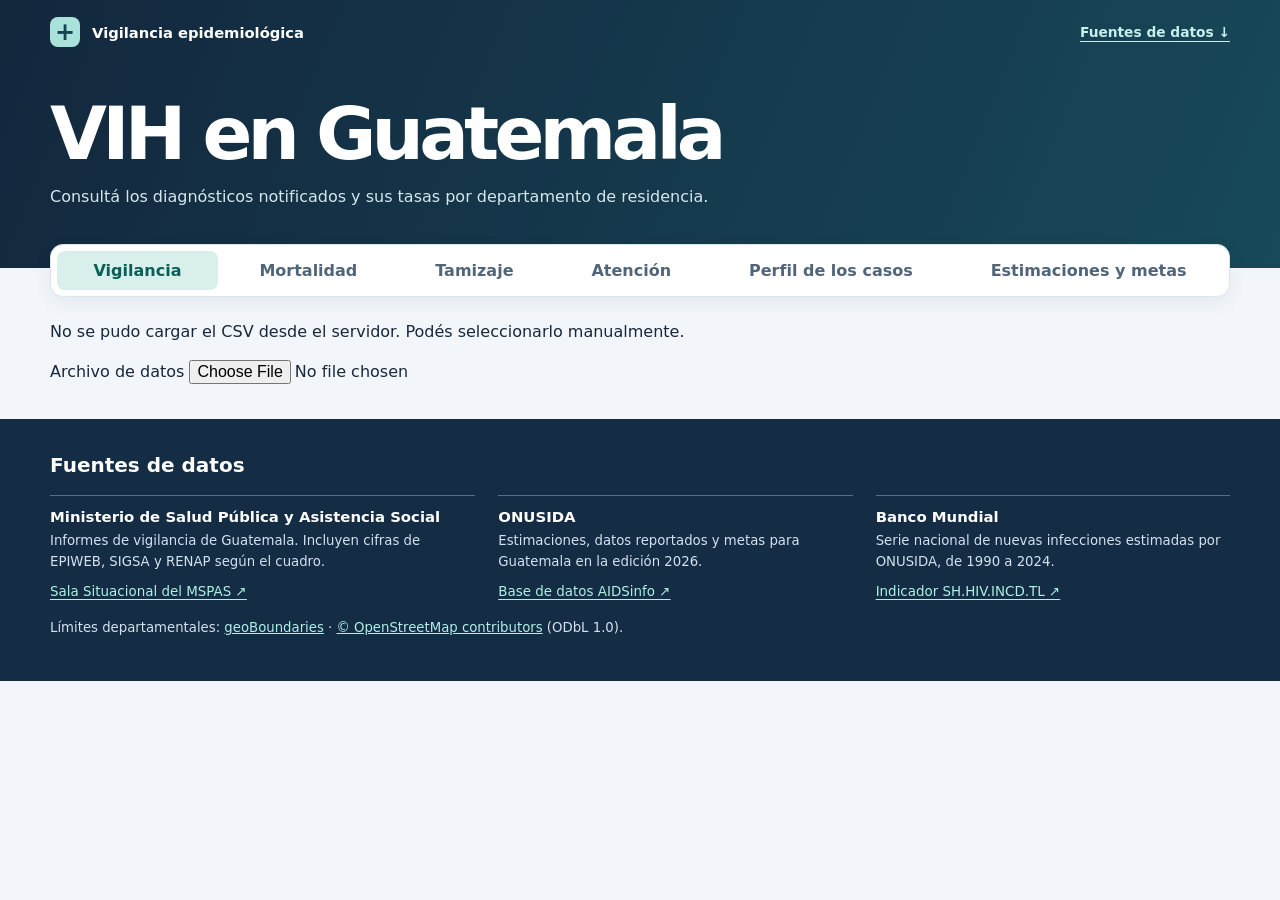
==== Frontend/index.html @ e2d03b77 "Add Guatemala HIV dashboard and Netlify build" ====
<!doctype html>
<html lang="es">
<head>
  <meta charset="utf-8">
  <meta name="viewport" content="width=device-width, initial-scale=1">
  <title>VIH en Guatemala</title>
  <link rel="stylesheet" href="estilos.css">
  <script src="dashboard.js" defer></script>
  <script src="mapa.js" defer></script>
</head>
<body>
  <header class="masthead">
    <div class="frame brand"><span class="mark" aria-hidden="true">+</span> Vigilancia epidemiológica <a href="#fuentes">Fuentes de datos ↓</a></div>
    <div class="frame intro">
      <h1>VIH en Guatemala</h1>
      <p id="descripcion-vista">Consultá los diagnósticos notificados y sus tasas por departamento de residencia.</p>
    </div>
  </header>
  <main class="frame">
    <nav id="vistas" class="tabs" aria-label="Vistas del dashboard">
      <button data-view="vigilancia" aria-pressed="true">Vigilancia</button>
      <button data-view="mortalidad" aria-pressed="false">Mortalidad</button>
      <button data-view="tamizaje" aria-pressed="false">Tamizaje</button>
      <button data-view="atencion" aria-pressed="false">Atención</button>
      <button data-view="perfil" aria-pressed="false">Perfil de los casos</button>
      <button data-view="estimaciones" aria-pressed="false">Estimaciones y metas</button>
    </nav>
    <p id="estado" role="status">Cargando datos…</p>
    <p id="archivo-local" hidden><label for="archivo">Archivo de datos <input id="archivo" type="file" accept=".csv,text/csv"></label></p>
    <div id="dashboard" hidden>
      <section id="resumen" class="cards" aria-label="Resumen nacional"></section>
      <section id="comparacion" class="panel comparison" aria-labelledby="titulo-comparacion" hidden>
        <div class="section-head">
          <div><h2 id="titulo-comparacion">Notificaciones por mes</h2><p class="muted">EPIWEB · Guatemala · enero a septiembre</p></div>
          <span id="variacion" class="delta"></span>
        </div>
        <div class="legend"><span><i class="key prior"></i>2025</span><span><i class="key recent"></i>2026</span></div>
        <div id="comparacion-mensual" class="monthly"></div>
      </section>
      <section class="panel explorer" aria-labelledby="explorar">
        <div class="section-head"><h2 id="explorar">Explorar datos</h2><button id="reset" class="reset">Restablecer filtros</button></div>
        <div id="filtros" class="filters"></div>
      </section>
      <section id="mapa-panel" class="panel" aria-labelledby="titulo-mapa" hidden>
        <div class="section-head"><h2 id="titulo-mapa">Mapa de calor departamental</h2></div>
        <p id="mapa-contexto" class="muted"></p>
        <div id="mapa-superficie"></div>
        <div id="mapa-leyenda" class="map-legend" aria-label="Escala de color"></div>
        <p id="mapa-detalle" class="muted" aria-live="polite"></p>
      </section>
      <section class="panel" aria-labelledby="titulo-grafica">
        <div class="section-head"><h2 id="titulo-grafica">Gráfica</h2><span id="unidad" class="muted"></span></div>
        <p id="nota" class="muted"></p>
        <div id="grafica" class="chart"></div>
      </section>
      <section class="panel" aria-labelledby="titulo-tabla">
        <div class="section-head"><h2 id="titulo-tabla">Observaciones</h2><span id="conteo" class="muted" aria-live="polite"></span></div>
        <div class="table-wrap" tabindex="0" role="region" aria-label="Tabla de observaciones con desplazamiento horizontal"><table><thead><tr><th>Período</th><th>Territorio</th><th>Desglose</th><th class="number">Valor</th><th>Fuente y referencia</th></tr></thead><tbody id="filas"></tbody></table></div>
        <div class="pagination"><button id="anterior">Anterior</button><span id="pagina"></span><button id="siguiente">Siguiente</button></div>
      </section>
    </div>
  </main>
  <footer id="fuentes" class="footer">
    <div class="frame">
      <h2>Fuentes de datos</h2>
      <div class="credits">
        <section>
          <h3>Ministerio de Salud Pública y Asistencia Social</h3>
          <p>Informes de vigilancia de Guatemala. Incluyen cifras de EPIWEB, SIGSA y RENAP según el cuadro.</p>
          <a href="https://epidemiologia.mspas.gob.gt/informacion/vigilancia-epidemiologica/salas-situacionales/12-vih-its-hepatitis">Sala Situacional del MSPAS ↗</a>
        </section>
        <section>
          <h3>ONUSIDA</h3>
          <p>Estimaciones, datos reportados y metas para Guatemala en la edición 2026.</p>
          <a href="https://aidsinfo.unaids.org/dataset">Base de datos AIDSinfo ↗</a>
        </section>
        <section>
          <h3>Banco Mundial</h3>
          <p>Serie nacional de nuevas infecciones estimadas por ONUSIDA, de 1990 a 2024.</p>
          <a href="https://data.worldbank.org/indicator/SH.HIV.INCD.TL?locations=GT">Indicador SH.HIV.INCD.TL ↗</a>
        </section>
      </div>
      <p class="map-credit">Límites departamentales: <a href="https://www.geoboundaries.org/api/current/gbOpen/GTM/ADM1/">geoBoundaries</a> · <a href="https://www.openstreetmap.org/copyright">© OpenStreetMap contributors</a> (ODbL 1.0).</p>
    </div>
  </footer>
</body>
</html>
---- Frontend/estilos.css ----
:root {
  color-scheme: light;
  font-family: "DM Sans", system-ui, sans-serif;
  --ink: #17283a;
  --muted: #50657a;
  --accent: #086b64;
  --teal: #147e73;
  --navy: #142c44;
  --border: #dce5ed;
  --paper: #f2f6fa;
  color: var(--ink);
  background: var(--paper);
}
* { box-sizing: border-box; }
[hidden] { display: none !important; }
body { margin: 0; }
button, select, input { font: inherit; }
button { cursor: pointer; }
button:focus-visible, select:focus-visible, input:focus-visible, a:focus-visible { outline: 3px solid #2ca69a; outline-offset: 3px; }
.frame { width: min(1180px, calc(100% - 56px)); margin-inline: auto; }
.masthead { background: linear-gradient(112deg,#13273d,#174959); color: #fff; }
.brand { min-height: 64px; display: flex; align-items: center; gap: 12px; font-size: .92rem; font-weight: 700; }
.brand a { margin-left: auto; color: #c7efeb; font-size: .86rem; text-underline-offset: 4px; }
.mark { display: grid; place-items: center; width: 30px; height: 30px; border-radius: 8px; background: #a8e2db; color: #164451; font-size: 24px; line-height: 1; }
.intro { padding-block: 34px 58px; }
h1 { font-size: clamp(2.6rem, 6vw, 4.6rem); letter-spacing: -.065em; line-height: .99; margin: 0 0 14px; }
p { margin: 0; line-height: 1.55; }
.intro p { max-width: 680px; color: #d4e7ee; }
.muted { color: var(--muted); }
.tabs { position: relative; margin: -24px 0 23px; display: flex; gap: 5px; padding: 6px; overflow-x: auto; border: 1px solid var(--border); border-radius: 13px; background: #fff; box-shadow: 0 6px 18px #17344a10; }
.tabs button { flex: 1 0 auto; border: 0; border-radius: 8px; padding: 10px 14px; color: var(--muted); font-weight: 700; background: transparent; }
.tabs button:hover { background: #edf4f8; }
.tabs button[aria-pressed="true"] { background: #d9efeb; color: #085f58; }
#estado, #archivo-local { margin-bottom: 16px; }
.cards { display: grid; grid-template-columns: repeat(3,minmax(0,1fr)); gap: 14px; margin-bottom: 16px; }
.card, .panel { background: #fff; border: 1px solid var(--border); border-radius: 14px; box-shadow: 0 4px 15px #17344a06; }
.card { padding: 17px 19px; border-top: 3px solid #2b9284; }
.card:nth-child(2) { border-top-color: #5282ae; }
.card:nth-child(3) { border-top-color: #76849c; }
.card h2 { font-size: .91rem; font-weight: 700; margin: 0; }
.card strong { display: block; font-size: clamp(1.8rem,4vw,2.65rem); letter-spacing: -.05em; margin: 5px 0; font-variant-numeric: tabular-nums; }
.card p, .comparison .muted { font-size: .83rem; color: var(--muted); }
.panel { padding: 20px; margin-bottom: 16px; }
.section-head { display: flex; align-items: baseline; justify-content: space-between; gap: 10px; }
.section-head h2 { margin: 0; font-size: 1.2rem; letter-spacing: -.02em; }
.reset, .pagination button { border: 1px solid var(--border); border-radius: 7px; padding: 6px 9px; background: #fff; color: var(--accent); font-size: .83rem; font-weight: 700; }
.reset:hover, .pagination button:not(:disabled):hover { background: #e5f3f0; }
.filters { display: grid; grid-template-columns: repeat(auto-fit,minmax(165px,1fr)); gap: 12px; margin-top: 14px; }
.filters label { min-width: 0; font-size: .82rem; font-weight: 700; }
.filters select { width: 100%; margin-top: 5px; padding: 8px 9px; border: 1px solid #c2d1dc; border-radius: 7px; background: #f8fbfd; color: var(--ink); }
.filters select:disabled { color: #51667b; }
#nota { font-size: .84rem; margin-top: 7px; }
.chart { display: grid; gap: 8px; margin-top: 16px; }
.bar-row { display: grid; grid-template-columns: minmax(105px,220px) 1fr minmax(55px,auto); align-items: center; gap: 12px; font-size: .84rem; }
.bar-track { background: #e9f1f4; height: 15px; border-radius: 4px; overflow: hidden; }
.bar-fill { height: 100%; background: linear-gradient(90deg,#157b72,#399e94); border-radius: 4px; }
.number { text-align: right; font-variant-numeric: tabular-nums; }
.legend { display: flex; gap: 18px; margin: 13px 0; font-size: .8rem; color: var(--muted); }
.legend span { display: inline-flex; align-items: center; gap: 5px; }
.key { display: inline-block; width: 10px; height: 10px; border-radius: 3px; }
.prior { background: #6589ac; }
.recent { background: var(--teal); }
.delta { color: #184b60; background: #e4eff7; padding: 6px 10px; border-radius: 7px; font-size: .83rem; font-weight: 700; }
.monthly { display: grid; grid-template-columns: repeat(9,minmax(0,1fr)); gap: 5px; }
.month { display: grid; grid-template-rows: 130px auto; gap: 7px; text-align: center; font-size: .78rem; color: var(--muted); }
.pair { display: flex; justify-content: center; gap: 5px; align-items: flex-end; border-bottom: 1px solid var(--border); }
.column { width: min(26px,42%); border-radius: 4px 4px 0 0; }
.table-wrap { overflow-x: auto; margin-top: 12px; }
table { border-collapse: collapse; width: 100%; font-size: .83rem; }
th, td { text-align: left; border-bottom: 1px solid var(--border); padding: 11px 9px; vertical-align: top; }
th { color: var(--muted); white-space: nowrap; background: #f3f7fb; }
tbody tr:hover { background: #f7fafc; }
td a { color: var(--accent); }
.pagination { display: flex; justify-content: flex-end; align-items: center; gap: 10px; margin-top: 12px; font-size: .83rem; }
.pagination button:disabled { opacity: .48; cursor: default; }
.footer { margin-top: 34px; padding: 34px 0 42px; background: var(--navy); color: #fff; }
.footer h2 { margin: 0 0 18px; font-size: 1.25rem; }
.credits { display: grid; grid-template-columns: 1.2fr 1fr 1fr; gap: 23px; }
.credits section { border-top: 1px solid #537189; padding-top: 12px; }
.credits h3 { font-size: .93rem; margin: 0 0 5px; }
.credits p { color: #d4e2ef; font-size: .83rem; margin-bottom: 9px; }
.credits a { color: #aff0e5; font-size: .84rem; text-underline-offset: 3px; }
@media (max-width: 650px) {
  .frame { width: calc(100% - 28px); }
  .intro { padding-top: 22px; }
  .cards, .credits { grid-template-columns: 1fr; gap: 10px; }
  .bar-row { grid-template-columns: minmax(84px,36%) 1fr auto; }
  .panel { padding: 14px; }
  .pair { gap: 3px; }
  .month { grid-template-rows: 95px auto; }
}

#mapa-contexto, #mapa-detalle { font-size: .84rem; margin-top: 8px; }
#mapa-superficie { padding-block: 12px; }
.department-map { display: block; width: min(100%, 540px); height: auto; max-height: 460px; margin-inline: auto; }
.department-map path { stroke: #536c76; stroke-width: .75; vector-effect: non-scaling-stroke; cursor: pointer; }
.department-map path:hover, .department-map path:focus-visible { stroke: #15283a; stroke-width: 2.5; outline: none; }
.map-tiles { display: grid; grid-template-columns: repeat(6,minmax(0,1fr)); gap: 5px; max-width: 700px; margin-inline: auto; }
.map-tile { min-height: 45px; border: 1px solid #9eb0ba; border-radius: 6px; color: var(--ink); padding: 3px; font-size: clamp(.62rem,1.3vw,.86rem); overflow-wrap: anywhere; }
.map-legend { display: flex; flex-wrap: wrap; gap: 6px 14px; color: var(--muted); font-size: .8rem; }
.map-legend > span { display: inline-flex; align-items: center; gap: 5px; }
.map-legend i { width: 13px; height: 13px; border-radius: 3px; border: 1px solid #9eb0ba; }
.map-credit { margin-top: 18px; color: #d4e2ef; font-size: .83rem; }
.map-credit a { color: #aff0e5; }
@media (max-width: 500px) {
  .map-tiles { grid-template-columns: repeat(3,minmax(0,1fr)); }
  .map-tile { grid-column: auto !important; grid-row: auto !important; min-height: 34px; }
}

@media (max-width: 500px) {
  .tabs { display: grid; grid-template-columns: repeat(2, minmax(0, 1fr)); overflow: visible; }
  .tabs button { min-height: 44px; padding: 6px 4px; font-size: .85rem; }
  .section-head { flex-wrap: wrap; }
  .filters { grid-template-columns: minmax(0, 1fr); }
  .filters select { min-height: 44px; font-size: 16px; }
  .reset, .pagination button, .map-tile { min-height: 44px; }
  .bar-row { grid-template-columns: minmax(0, 36%) minmax(0, 1fr) auto; gap: 8px; }
  .bar-row > span { overflow-wrap: anywhere; }
  .bar-row .number { white-space: nowrap; }
  .monthly { gap: 3px; }
  .month { font-size: .7rem; }
  .table-wrap { max-width: 100%; }
  .table-wrap:focus-visible { outline: 2px solid var(--accent); outline-offset: 2px; }
  td { overflow-wrap: anywhere; }
  td.number { white-space: nowrap; }
}
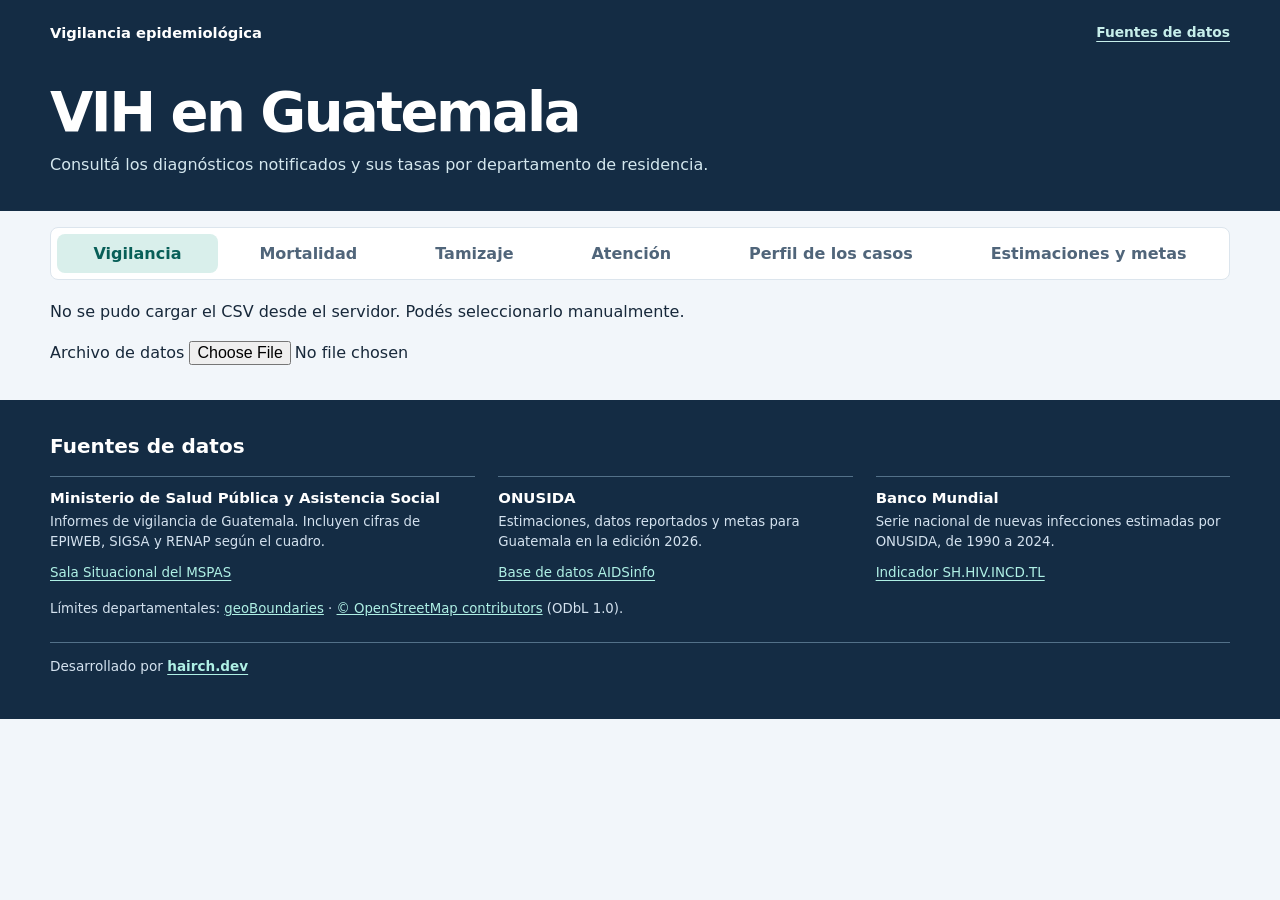
==== commit 39774aef: "Credit hairch.dev and refine dashboard styling" ====
--- a/Frontend/index.html
+++ b/Frontend/index.html
@@ -4,13 +4,14 @@
   <meta charset="utf-8">
   <meta name="viewport" content="width=device-width, initial-scale=1">
   <title>VIH en Guatemala</title>
+  <meta name="author" content="hairch.dev">
   <link rel="stylesheet" href="estilos.css">
   <script src="dashboard.js" defer></script>
   <script src="mapa.js" defer></script>
 </head>
 <body>
   <header class="masthead">
-    <div class="frame brand"><span class="mark" aria-hidden="true">+</span> Vigilancia epidemiológica <a href="#fuentes">Fuentes de datos ↓</a></div>
+    <div class="frame brand"><span>Vigilancia epidemiológica</span><a href="#fuentes">Fuentes de datos</a></div>
     <div class="frame intro">
       <h1>VIH en Guatemala</h1>
       <p id="descripcion-vista">Consultá los diagnósticos notificados y sus tasas por departamento de residencia.</p>
@@ -67,20 +68,21 @@
         <section>
           <h3>Ministerio de Salud Pública y Asistencia Social</h3>
           <p>Informes de vigilancia de Guatemala. Incluyen cifras de EPIWEB, SIGSA y RENAP según el cuadro.</p>
-          <a href="https://epidemiologia.mspas.gob.gt/informacion/vigilancia-epidemiologica/salas-situacionales/12-vih-its-hepatitis">Sala Situacional del MSPAS ↗</a>
+          <a href="https://epidemiologia.mspas.gob.gt/informacion/vigilancia-epidemiologica/salas-situacionales/12-vih-its-hepatitis">Sala Situacional del MSPAS</a>
         </section>
         <section>
           <h3>ONUSIDA</h3>
           <p>Estimaciones, datos reportados y metas para Guatemala en la edición 2026.</p>
-          <a href="https://aidsinfo.unaids.org/dataset">Base de datos AIDSinfo ↗</a>
+          <a href="https://aidsinfo.unaids.org/dataset">Base de datos AIDSinfo</a>
         </section>
         <section>
           <h3>Banco Mundial</h3>
           <p>Serie nacional de nuevas infecciones estimadas por ONUSIDA, de 1990 a 2024.</p>
-          <a href="https://data.worldbank.org/indicator/SH.HIV.INCD.TL?locations=GT">Indicador SH.HIV.INCD.TL ↗</a>
+          <a href="https://data.worldbank.org/indicator/SH.HIV.INCD.TL?locations=GT">Indicador SH.HIV.INCD.TL</a>
         </section>
       </div>
       <p class="map-credit">Límites departamentales: <a href="https://www.geoboundaries.org/api/current/gbOpen/GTM/ADM1/">geoBoundaries</a> · <a href="https://www.openstreetmap.org/copyright">© OpenStreetMap contributors</a> (ODbL 1.0).</p>
+      <p class="developer-credit">Desarrollado por <a href="https://hairch.dev/">hairch.dev</a></p>
     </div>
   </footer>
 </body>
--- a/Frontend/estilos.css
+++ b/Frontend/estilos.css
@@ -1,6 +1,6 @@
 :root {
   color-scheme: light;
-  font-family: "DM Sans", system-ui, sans-serif;
+  font-family: system-ui, sans-serif;
   --ink: #17283a;
   --muted: #50657a;
   --accent: #086b64;
@@ -18,25 +18,22 @@
 button { cursor: pointer; }
 button:focus-visible, select:focus-visible, input:focus-visible, a:focus-visible { outline: 3px solid #2ca69a; outline-offset: 3px; }
 .frame { width: min(1180px, calc(100% - 56px)); margin-inline: auto; }
-.masthead { background: linear-gradient(112deg,#13273d,#174959); color: #fff; }
+.masthead { background: var(--navy); color: #fff; }
 .brand { min-height: 64px; display: flex; align-items: center; gap: 12px; font-size: .92rem; font-weight: 700; }
 .brand a { margin-left: auto; color: #c7efeb; font-size: .86rem; text-underline-offset: 4px; }
-.mark { display: grid; place-items: center; width: 30px; height: 30px; border-radius: 8px; background: #a8e2db; color: #164451; font-size: 24px; line-height: 1; }
-.intro { padding-block: 34px 58px; }
-h1 { font-size: clamp(2.6rem, 6vw, 4.6rem); letter-spacing: -.065em; line-height: .99; margin: 0 0 14px; }
+.intro { padding-block: 20px 33px; }
+h1 { font-size: clamp(2.25rem, 5vw, 3.5rem); letter-spacing: -.045em; line-height: .99; margin: 0 0 14px; }
 p { margin: 0; line-height: 1.55; }
 .intro p { max-width: 680px; color: #d4e7ee; }
 .muted { color: var(--muted); }
-.tabs { position: relative; margin: -24px 0 23px; display: flex; gap: 5px; padding: 6px; overflow-x: auto; border: 1px solid var(--border); border-radius: 13px; background: #fff; box-shadow: 0 6px 18px #17344a10; }
+.tabs { margin: 16px 0 20px; display: flex; gap: 5px; padding: 6px; overflow-x: auto; border: 1px solid var(--border); border-radius: 8px; background: #fff; }
 .tabs button { flex: 1 0 auto; border: 0; border-radius: 8px; padding: 10px 14px; color: var(--muted); font-weight: 700; background: transparent; }
 .tabs button:hover { background: #edf4f8; }
 .tabs button[aria-pressed="true"] { background: #d9efeb; color: #085f58; }
 #estado, #archivo-local { margin-bottom: 16px; }
 .cards { display: grid; grid-template-columns: repeat(3,minmax(0,1fr)); gap: 14px; margin-bottom: 16px; }
-.card, .panel { background: #fff; border: 1px solid var(--border); border-radius: 14px; box-shadow: 0 4px 15px #17344a06; }
-.card { padding: 17px 19px; border-top: 3px solid #2b9284; }
-.card:nth-child(2) { border-top-color: #5282ae; }
-.card:nth-child(3) { border-top-color: #76849c; }
+.card, .panel { background: #fff; border: 1px solid var(--border); border-radius: 8px; }
+.card { padding: 17px 19px; border-left: 3px solid var(--teal); }
 .card h2 { font-size: .91rem; font-weight: 700; margin: 0; }
 .card strong { display: block; font-size: clamp(1.8rem,4vw,2.65rem); letter-spacing: -.05em; margin: 5px 0; font-variant-numeric: tabular-nums; }
 .card p, .comparison .muted { font-size: .83rem; color: var(--muted); }
@@ -53,7 +50,7 @@
 .chart { display: grid; gap: 8px; margin-top: 16px; }
 .bar-row { display: grid; grid-template-columns: minmax(105px,220px) 1fr minmax(55px,auto); align-items: center; gap: 12px; font-size: .84rem; }
 .bar-track { background: #e9f1f4; height: 15px; border-radius: 4px; overflow: hidden; }
-.bar-fill { height: 100%; background: linear-gradient(90deg,#157b72,#399e94); border-radius: 4px; }
+.bar-fill { height: 100%; background: var(--teal); border-radius: 4px; }
 .number { text-align: right; font-variant-numeric: tabular-nums; }
 .legend { display: flex; gap: 18px; margin: 13px 0; font-size: .8rem; color: var(--muted); }
 .legend span { display: inline-flex; align-items: center; gap: 5px; }
@@ -124,3 +121,6 @@
   td { overflow-wrap: anywhere; }
   td.number { white-space: nowrap; }
 }
+
+.developer-credit { margin-top: 22px; padding-top: 13px; border-top: 1px solid #537189; color: #d4e2ef; font-size: .85rem; }
+.developer-credit a { color: #aff0e5; font-weight: 700; text-underline-offset: 3px; }
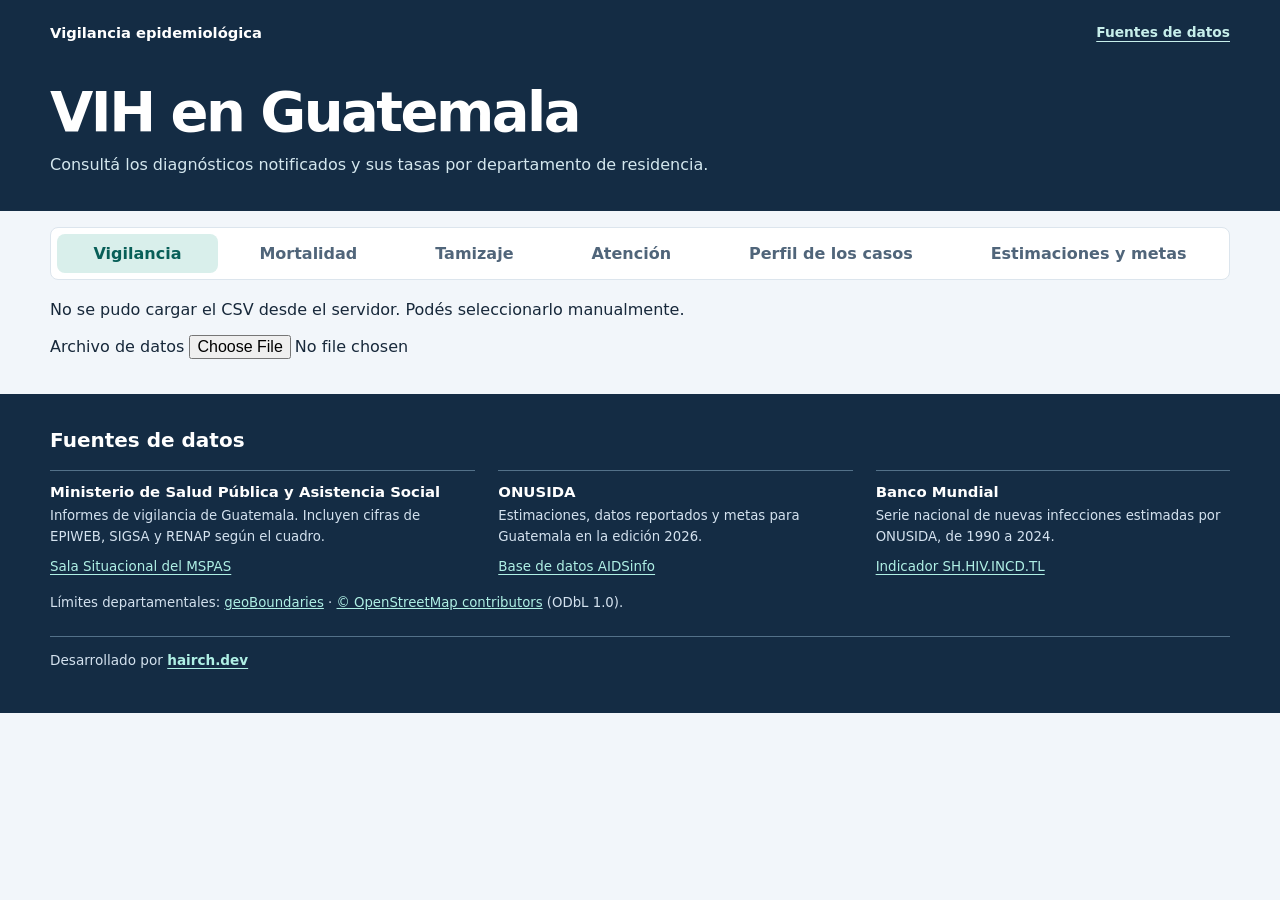
==== commit e9fea394: "Improve dashboard startup animation" ====
--- a/Frontend/index.html
+++ b/Frontend/index.html
@@ -3,7 +3,8 @@
 <head>
   <meta charset="utf-8">
   <meta name="viewport" content="width=device-width, initial-scale=1">
-  <title>VIH en Guatemala</title>
+  <title>Estadísticas de VIH en Guatemala | Dashboard</title>
+  <meta name="description" content="Consultá estadísticas de VIH en Guatemala por año y departamento: diagnósticos notificados, tamizaje, mortalidad y atención, con datos del MSPAS, ONUSIDA y el Banco Mundial.">
   <meta name="author" content="hairch.dev">
   <link rel="stylesheet" href="estilos.css">
   <script src="dashboard.js" defer></script>
@@ -26,7 +27,11 @@
       <button data-view="perfil" aria-pressed="false">Perfil de los casos</button>
       <button data-view="estimaciones" aria-pressed="false">Estimaciones y metas</button>
     </nav>
-    <p id="estado" role="status">Cargando datos…</p>
+    <div id="estado" class="load-status is-loading" role="status">
+      <div class="loading-bars" aria-hidden="true"><span></span><span></span><span></span><span></span></div>
+      <strong class="loading-title" aria-hidden="true">VIH en Guatemala</strong>
+      <span id="estado-mensaje">Cargando datos…</span>
+    </div>
     <p id="archivo-local" hidden><label for="archivo">Archivo de datos <input id="archivo" type="file" accept=".csv,text/csv"></label></p>
     <div id="dashboard" hidden>
       <section id="resumen" class="cards" aria-label="Resumen nacional"></section>
--- a/Frontend/estilos.css
+++ b/Frontend/estilos.css
@@ -124,3 +124,42 @@
 
 .developer-credit { margin-top: 22px; padding-top: 13px; border-top: 1px solid #537189; color: #d4e2ef; font-size: .85rem; }
 .developer-credit a { color: #aff0e5; font-weight: 700; text-underline-offset: 3px; }
+
+.load-status:not(.is-loading) .loading-bars,
+.load-status:not(.is-loading) .loading-title { display: none; }
+
+#estado.is-loading {
+  position: fixed;
+  inset: 0;
+  z-index: 10;
+  display: flex;
+  flex-direction: column;
+  align-items: center;
+  justify-content: center;
+  gap: 12px;
+  margin: 0;
+  padding: 24px;
+  background: var(--navy);
+  color: #d4e2ef;
+  text-align: center;
+}
+.loading-title { color: #fff; font-size: clamp(1.55rem, 5vw, 2.25rem); }
+.loading-bars { display: flex; align-items: end; gap: 8px; height: 64px; margin-bottom: 8px; }
+.loading-bars span {
+  width: 13px;
+  height: 54px;
+  border-radius: 4px 4px 0 0;
+  background: #aff0e5;
+  transform-origin: bottom;
+  animation: dashboard-loading .8s ease-in-out infinite alternate;
+}
+.loading-bars span:nth-child(2) { height: 40px; animation-delay: -.6s; }
+.loading-bars span:nth-child(3) { height: 62px; animation-delay: -.4s; }
+.loading-bars span:nth-child(4) { height: 49px; animation-delay: -.2s; }
+@keyframes dashboard-loading {
+  from { transform: scaleY(.32); }
+  to { transform: scaleY(1); }
+}
+@media (prefers-reduced-motion: reduce) {
+  .loading-bars span { animation: none; }
+}
